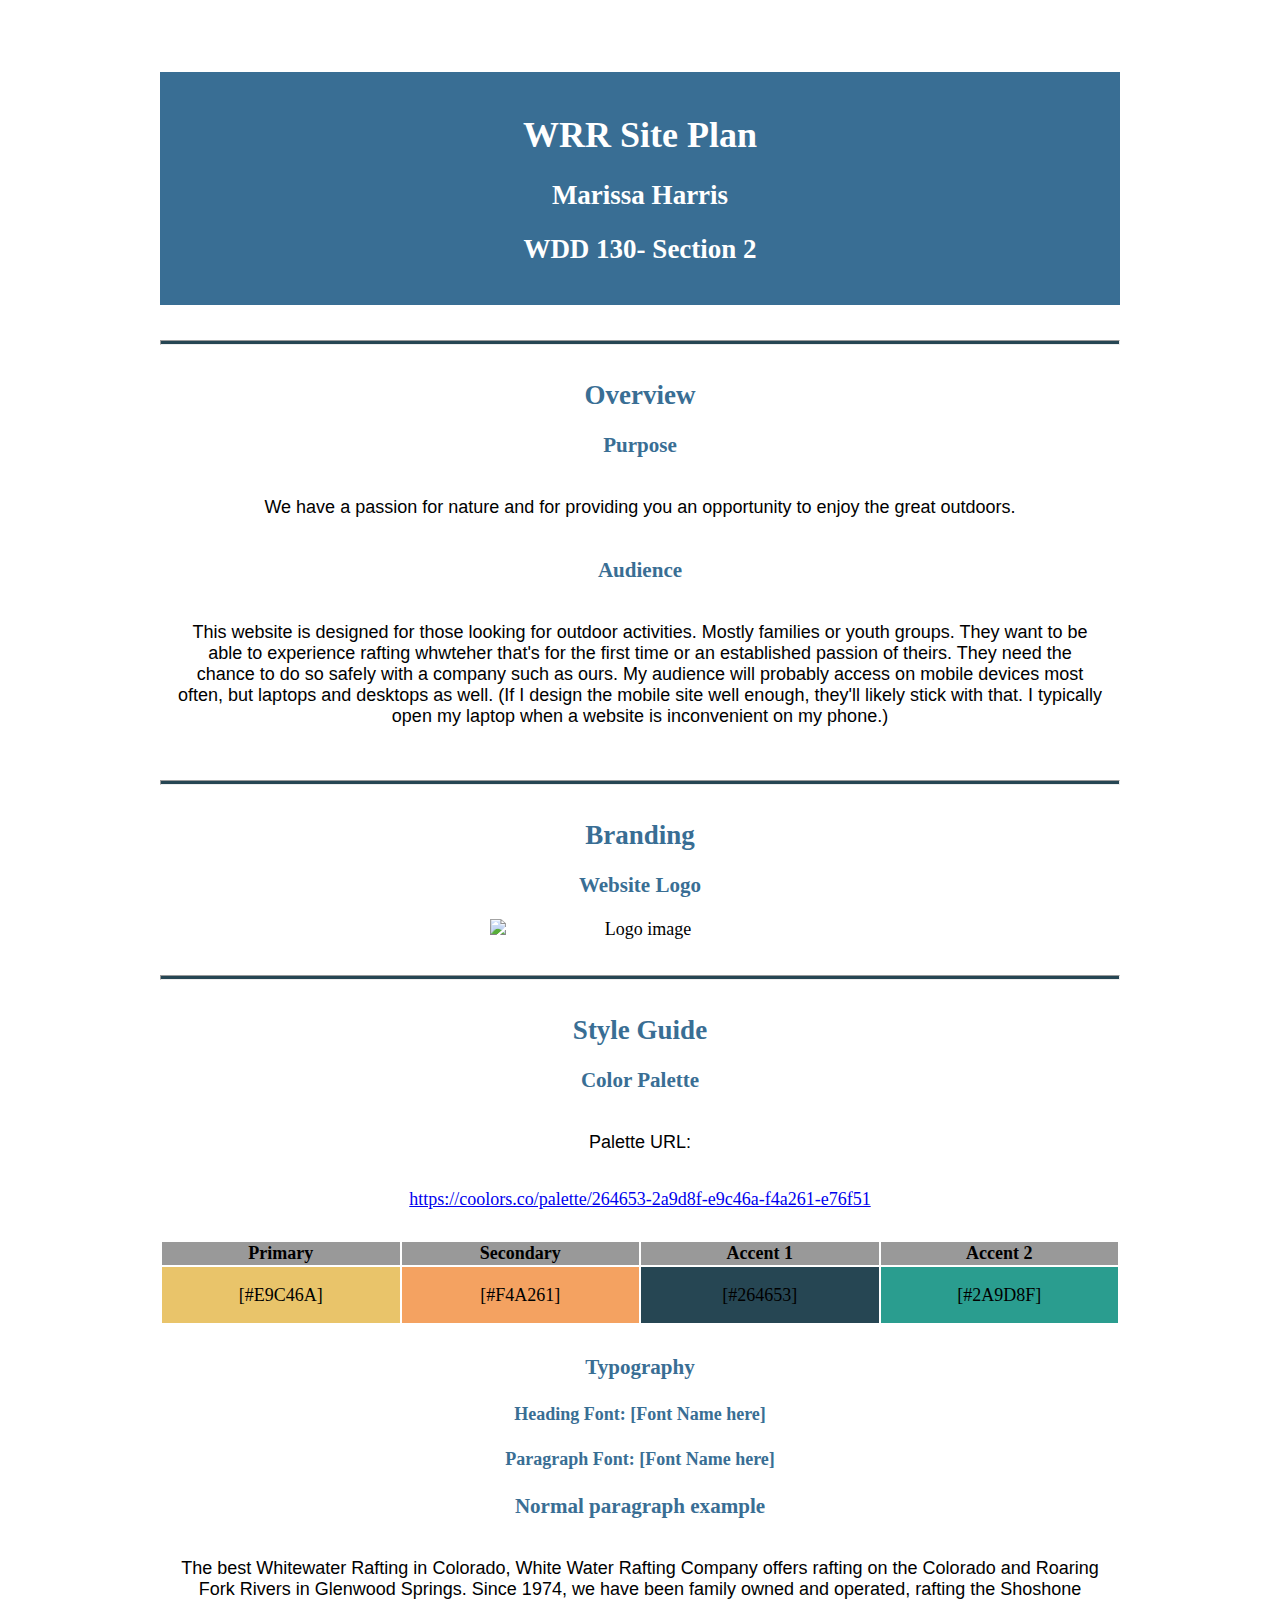
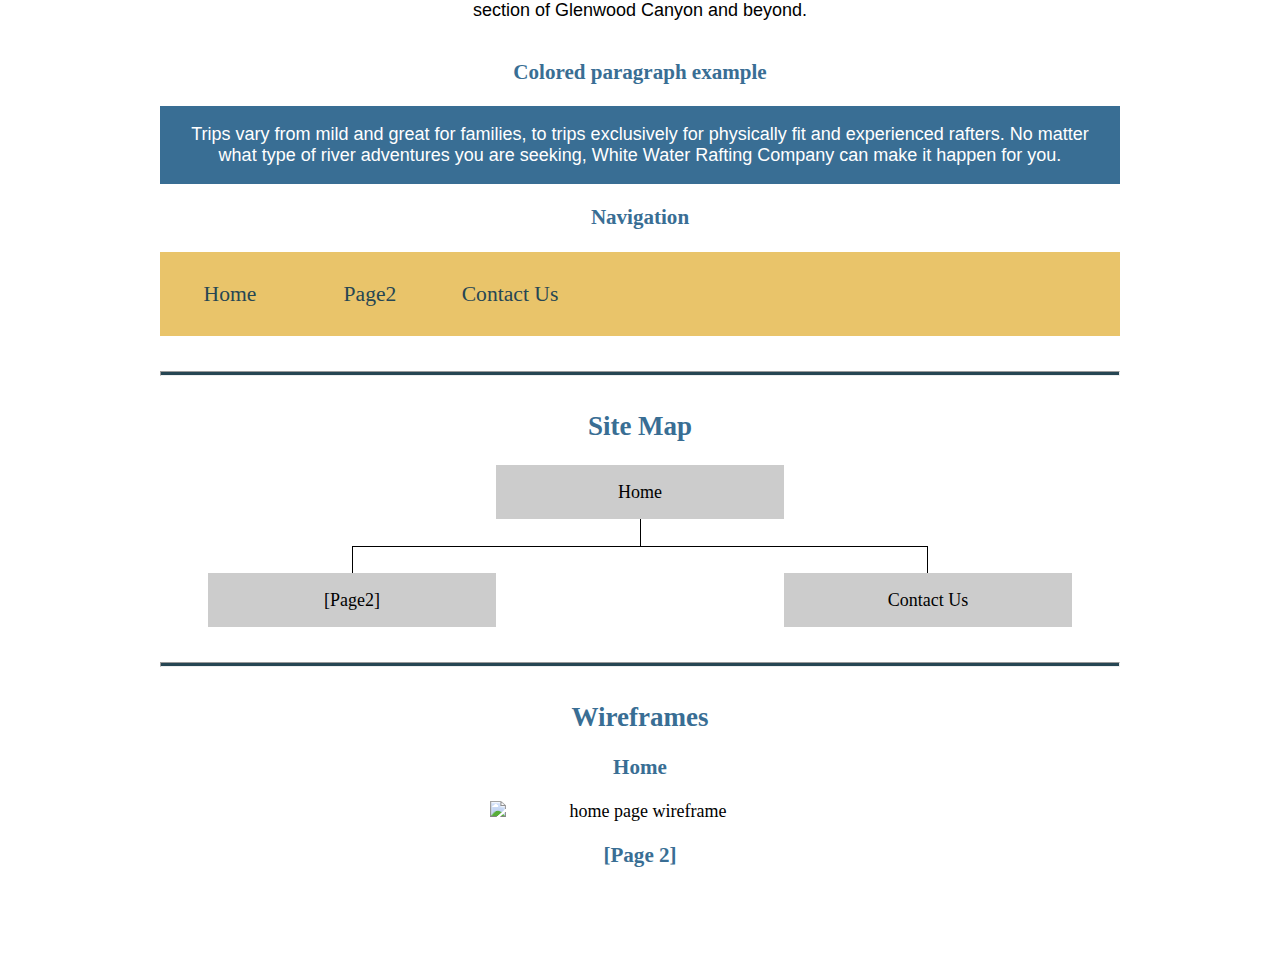
==== wwr/site-plan-rafting.html @ a4d9e156 "WRR" ====
<!DOCTYPE html>
<html lang="en-us">

<head>
  <meta charset="utf-8" />
  <title>Site Plan</title>
  <link type="text/css" rel="stylesheet" href="styles/site-plan-rafting.css" />
</head>

<body>
  <header>
    <h1>WRR Site Plan</h1>
    <h2>Marissa Harris</h2>
    <h2>WDD 130- Section 2</h2>
    <!-- In the header above, add the name of your site, your name and class number. For example if you are in section 3 you would put WDD 130-03 -->
  </header>
  <main>
    <!-- ------------------------Steps 2-5------------------------------ -->
    <hr />
    <h2>Overview</h2>
    <h3>Purpose</h3>
    <p>We have a passion for nature and for providing you an opportunity to enjoy the great outdoors.</p>
    <!-- change this -->

    <h3>Audience</h3>
    <p>This website is designed for those looking for outdoor activities. Mostly families or youth groups. They want to be able to experience rafting whwteher that's for the first time or an established passion of theirs. They need the chance to do so safely with a company such as ours. My audience will probably access on mobile devices most often, but laptops and desktops as well. (If I design the mobile site well enough, they'll likely stick with that. I typically open my laptop when a website is inconvenient on my phone.)</p>
    <!-- change this -->

    <hr />
    <h2>Branding</h2>
    <h3>Website Logo</h3>
    <!-- Replace this with some sort of logo for your site.  A logo can be as simple as the name of your site in a nice font :) -->
    <img src="https://byui-wdd.github.io/wdd130/rafting_images/dryoarlogo.png" alt="Logo image" />
    <hr />
    <h2>Style Guide</h2>

    <!-- ------------------------Steps 6-9------------------------------ -->

    <h3>Color Palette</h3>
    <!--  The colors you choose for a website are one of the most important decisions you will make. Follow the instructions on the activity in Canvas then return and replace the color codes below with the hex color codes (the 6 digit numbers that show at the bottom of each color) for the colors you have chosen below.  You should have at least 2 colors but do not have to fill in all 4 if you do not need them.  -->

    <!-- Copy and paste the URL to your finished palette below. Replace the href value that is there with yours. Make sure to paste it into both the href value and the content text of the <a> tag -->
    <p>Palette URL:</p>
    <a href="https://coolors.co/palette/264653-2a9d8f-e9c46a-f4a261-e76f51"
      target="_blank">https://coolors.co/palette/264653-2a9d8f-e9c46a-f4a261-e76f51</a>

    <table class="colors">
      <tr>
        <th>Primary</th>
        <th>Secondary</th>
        <th>Accent 1</th>
        <th>Accent 2</th>
      </tr>
      <!-- Replace the numbers in the boxes below with your hex color codes. Then switch to the site-plan.css file and change your colors there as well. -->
      <tr>
        <td class="primary">[#E9C46A]</td>
        <td class="secondary">[#F4A261]</td>
        <td class="accent1">[#264653]</td>
        <td class="accent2">[#2A9D8F]</td>
      </tr>
    </table>

    <!-- ------------------------Steps 10-12------------------------------ -->

    <h3>Typography</h3>
    <!-- Choose a font for your paragraphs (body copy) and headlines. What font(s) have you chosen? Think also about which of your colors above you might use for background and font colors. -->

    <h4>
      Heading Font: [Font Name here]
      <!-- change this -->
    </h4>
    <h4>
      Paragraph Font: [Font Name here]
      <!-- change this -->
    </h4>
    <h3>Normal paragraph example</h3>
    <p>
      The best Whitewater Rafting in Colorado, White Water Rafting Company
      offers rafting on the Colorado and Roaring Fork Rivers in Glenwood
      Springs. Since 1974, we have been family owned and operated, rafting the
      Shoshone section of Glenwood Canyon and beyond.
    </p>
    <h3>Colored paragraph example</h3>
    <p class="colored">
      Trips vary from mild and great for families, to trips exclusively for
      physically fit and experienced rafters. No matter what type of river
      adventures you are seeking, White Water Rafting Company can make it
      happen for you.
    </p>

    <!-- ------------------------Step 13------------------------------ -->

    <h3>Navigation</h3>
    <!-- Think about how you want your navigation bar to look. In the site-plan.css file change the colors to your colors to get the look you desire. -->
    <nav>
      <a href="#">Home</a>
      <a href="#">Page2</a>
      <a href="#">Contact Us</a>
    </nav>
    <hr />
    <h2>Site Map</h2>
    <div class="sitemap">
      <div class="sm-home">Home</div>
      <div class="sm-page2">
        [Page2]
        <!-- this page will have a name later -->
      </div>
      <div class="sm-page3">Contact Us</div>

      <div class="top">&nbsp;</div>
      <div class="left">&nbsp;</div>
      <div class="right">&nbsp;</div>
    </div>
    <hr />
    <h2>Wireframes</h2>
    <!-- Create an additional wireframe for your site. List it here below the Home page wireframe. -->

    <h3>Home</h3>

    <img src="https://byui-wdd.github.io/wdd130/rafting_images/wireframe_home.png" alt="home page wireframe" />

    <h3>[Page 2]</h3>

    <!-- <img src="#" alt="page 2 wireframe"> -->
  </main>
</body>

</html>
---- wwr/styles/site-plan-rafting.css ----
/* if you are using any Google fonts change the font names below to your fonts. 
Any spaces in your font name should be replaced with a +. 
Fonts are separated by a | */
@import url('https://fonts.googleapis.com/css2?family=Roboto+Condensed:wght@300;400&display=swap');


:root {
  /* change the values below to your colors from your palette */
  --primary-color: #E9C46A   ;
  --secondary-color: #F4A261 ;
  --accent1-color: #264653;
  --accent2-color: #2A9D8F;

  /* change the values below to your chosen font(s) */
  --heading-font: "IM Fell French Canon SC";
  --paragraph-font: Lato, Helvetica, sans-serif;

  /* these colors below should be chosen from among your palette colors above */
  --headline-color-on-white: #396E94;  /* headlines on a white background */ 
  --headline-color-on-color: white; /* headlines on a colored background */ 
  --paragraph-color-on-white: #396E94; /* paragraph text on a white background */ 
  --paragraph-color-on-color: white; /* paragraph text on a colored background */ 
  --paragraph-background-color: #396E94  ;
  --nav-link-color: #264653;
  --nav-background-color: #E9C46A;
  --nav-hover-link-color: white;
  --nav-hover-background-color: #264653;
}


/*  Look around below...but DON'T CHANGE ANYTHING! */

body {
  max-width: 960px;
  margin: 0 auto;
  padding: 4em;
  font-size: 18px;
  text-align: center;
}
img {
  display: block;
  margin: 0 auto;
  max-width: 300px;
}
h1, h2, h3, h4, h5, h6 {
  font-family: var(--heading-font);
  color: var(--headline-color-on-white);
}
h2 {
  text-align: center;
}
hr {
  height: 3px;
  margin: 35px 0;
  background: var(--accent1-color);
}
header {
  padding: 1em;
  text-align: center;
  color: var(--paragraph-color-on-color);
  background-color: var(--paragraph-background-color);
}
header > h1, header > h2 {
  color: var(--headline-color-on-color);
}
p {
  font-family: var(--paragraph-font);
  color: var(--paragraph-color);
  padding: 1em;
}
.colors {
  width: 100%;
  min-width: 350px;
  margin: 30px auto;
  text-align: center;
}
.colors th {
  background-color: #999;
}
.colors td{
  width: 25%;
  height: 3em;
}
.primary {
  background-color: var(--primary-color);
}
.secondary {
  background-color: var(--secondary-color);
}
.accent1 {
  background-color: var(--accent1-color);
}
.accent2{
  background-color: var(--accent2-color);
}
p.colored {
  background-color: var(--paragraph-background-color);
  color: var(--paragraph-color-on-color);
}
nav {
  background-color: var(--nav-background-color);
  line-height: 3em;
  text-align: center;
  font-size: 1.2em;
}
nav  {
  list-style-type: none;
  display: flex;
}
nav a {
  padding:1em;
  min-width: 120px;
  text-decoration: none;
  padding: 10px;
}
nav a:link, nav a:visited {
  color: var(--nav-link-color);
}
nav a:hover {
  color: var(--nav-hover-link-color);
  background-color: var(--nav-hover-background-color);
}
.sitemap {
  display: grid;
  justify-content: center;

  grid-template-columns: repeat(6, 15%);
  grid-template-rows: 3em 1.5em 1.5em 3em;
  grid-template-areas: ". . home home . ."
    ". . . top . ."
    ". left left right right ."
    "page2 page2 . . page3 page3";
}
.sitemap > div {
  text-align: center;
}
.sm-home {
  grid-area: home;
  background-color: #ccc;
  line-height: 3em;
}
.sm-page2 {
  grid-area: page2;
  background-color: #ccc;
  line-height: 3em;
}
.sm-page3 {
  grid-area: page3;
  background-color: #ccc;
  line-height: 3em;
}
.top {
  grid-area: top;
  border-left: 1px solid;
}
.left {
  grid-area: left;
  border-top: 1px solid;
  border-left: 1px solid;
}
.right {
  grid-area: right;
  border-top: 1px solid;
  border-right: 1px solid;
}
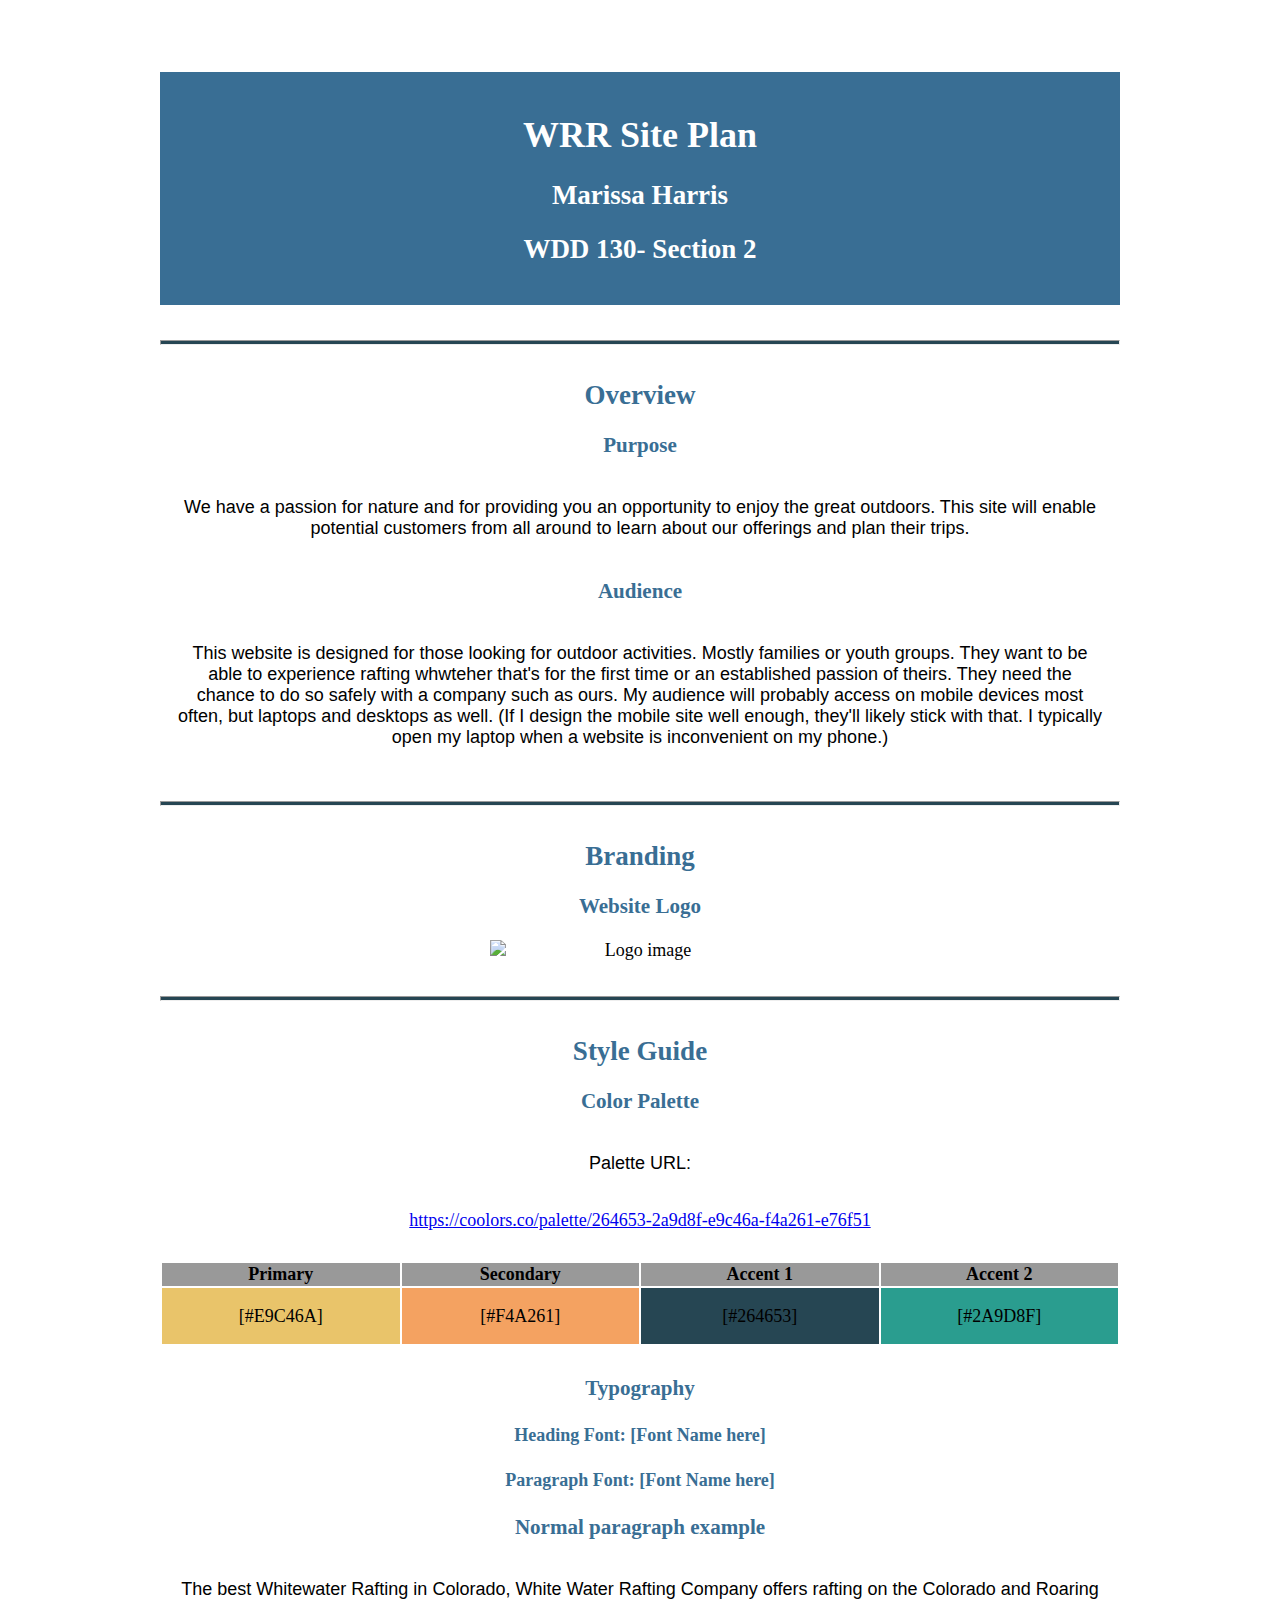
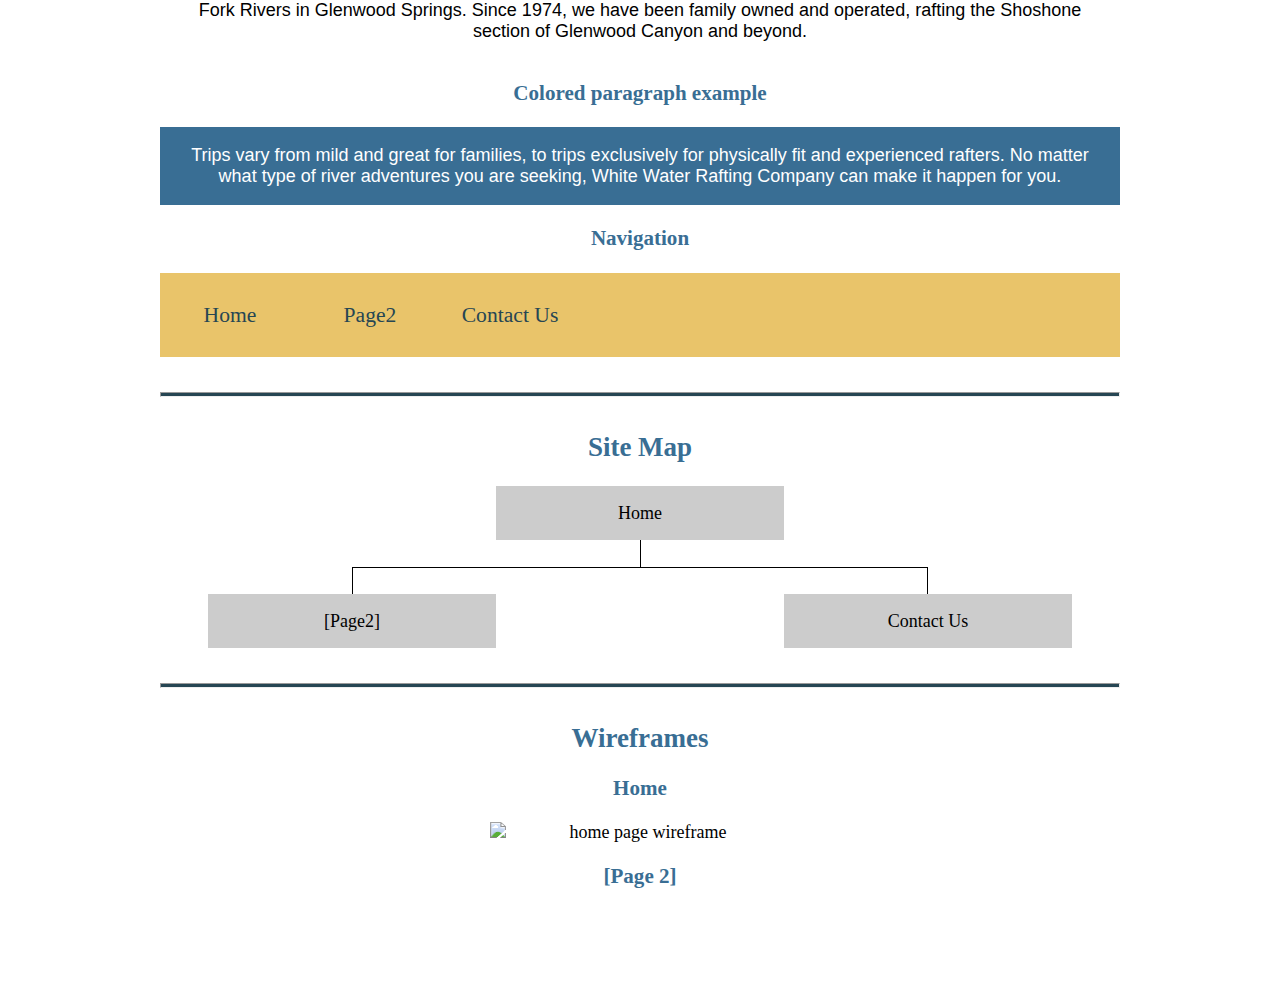
==== commit c903d383: "" ====
--- a/wwr/site-plan-rafting.html
+++ b/wwr/site-plan-rafting.html
@@ -20,7 +20,7 @@
     <hr />
     <h2>Overview</h2>
     <h3>Purpose</h3>
-    <p>We have a passion for nature and for providing you an opportunity to enjoy the great outdoors.</p>
+    <p>We have a passion for nature and for providing you an opportunity to enjoy the great outdoors. This site will enable potential customers from all around to learn about our offerings and plan their trips.</p>
     <!-- change this -->
 
     <h3>Audience</h3>
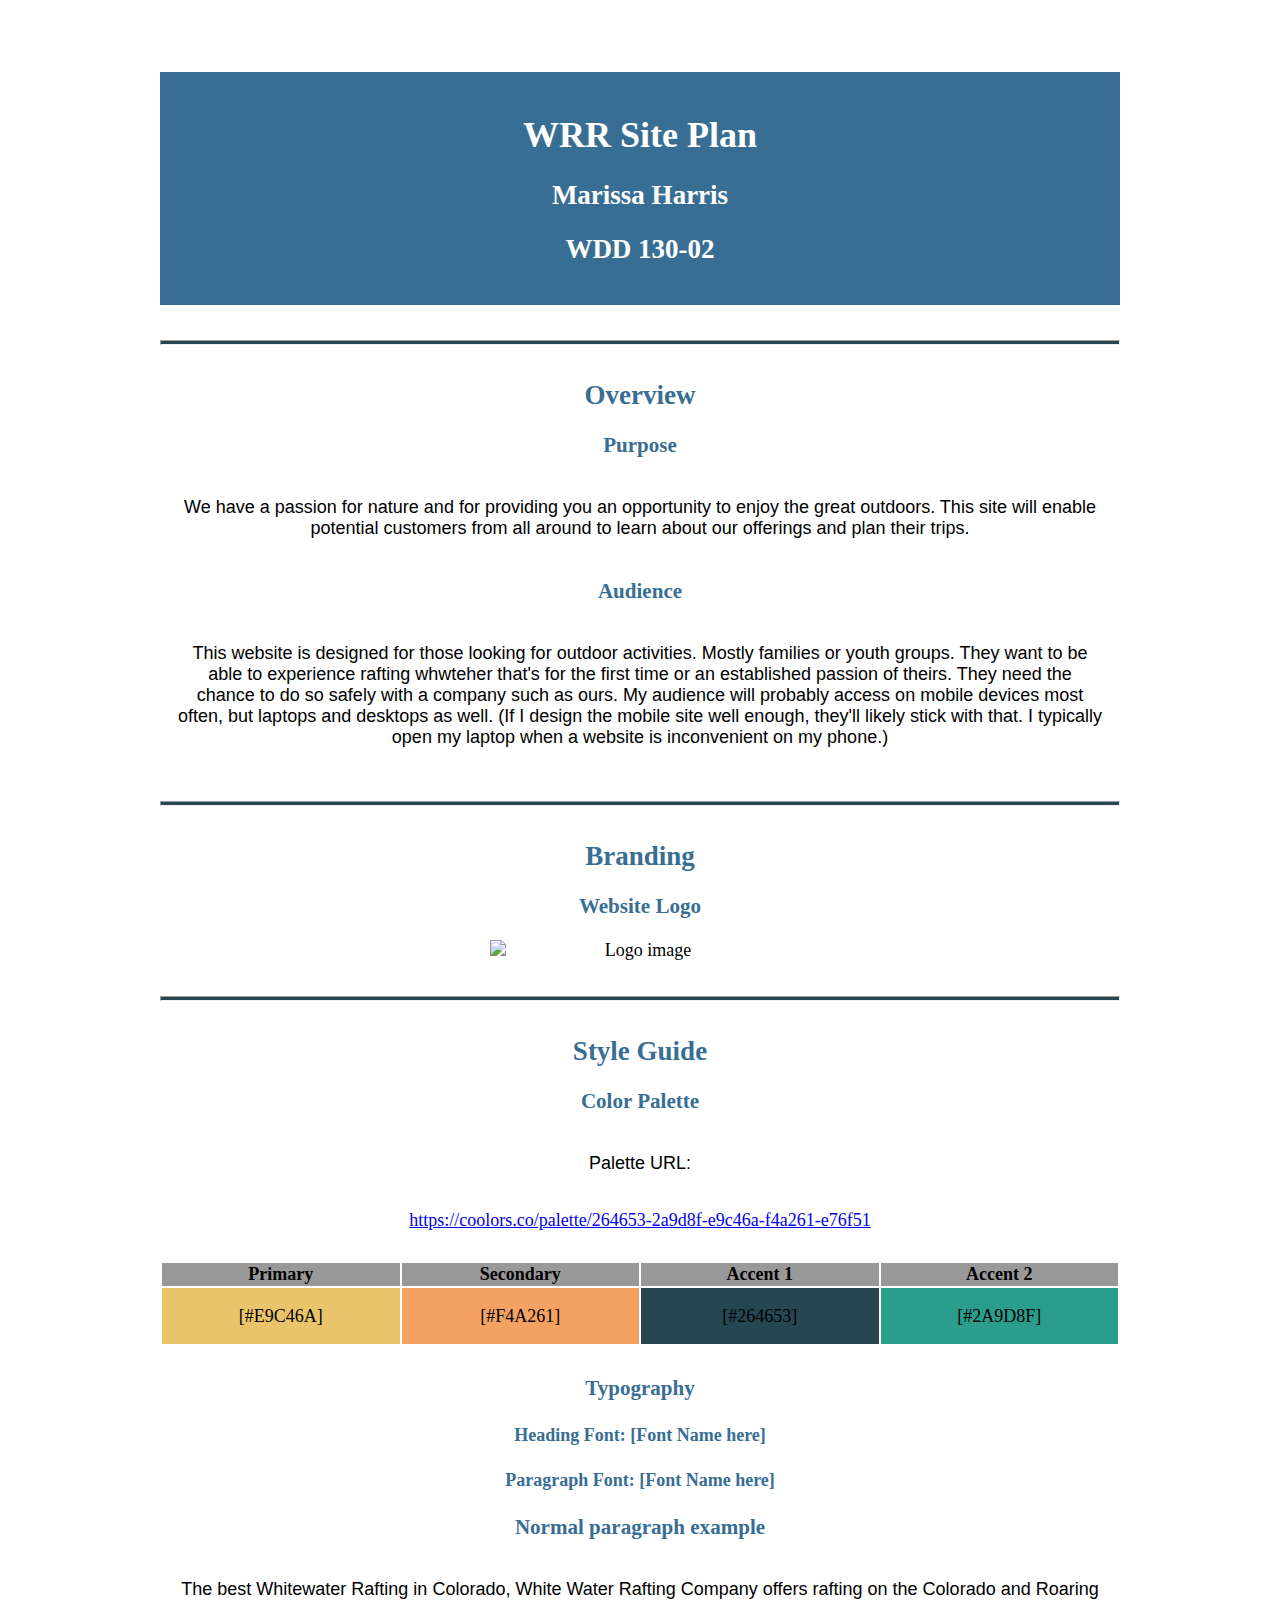
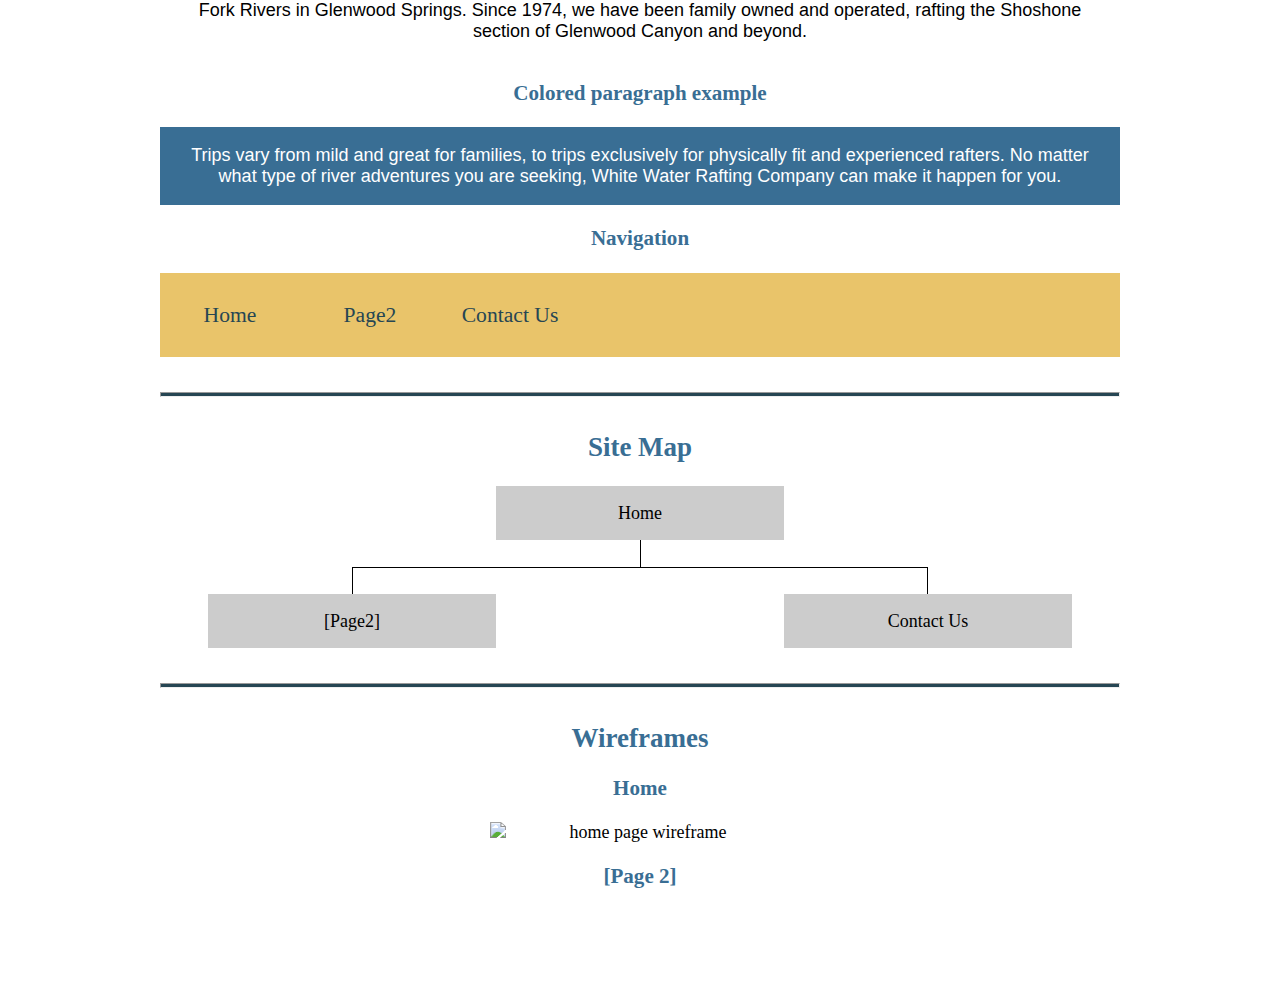
==== commit 6a93c39d: "" ====
--- a/wwr/site-plan-rafting.html
+++ b/wwr/site-plan-rafting.html
@@ -12,7 +12,7 @@
   <header>
     <h1>WRR Site Plan</h1>
     <h2>Marissa Harris</h2>
-    <h2>WDD 130- Section 2</h2>
+    <h2>WDD 130-02</h2>
     <!-- In the header above, add the name of your site, your name and class number. For example if you are in section 3 you would put WDD 130-03 -->
   </header>
   <main>
